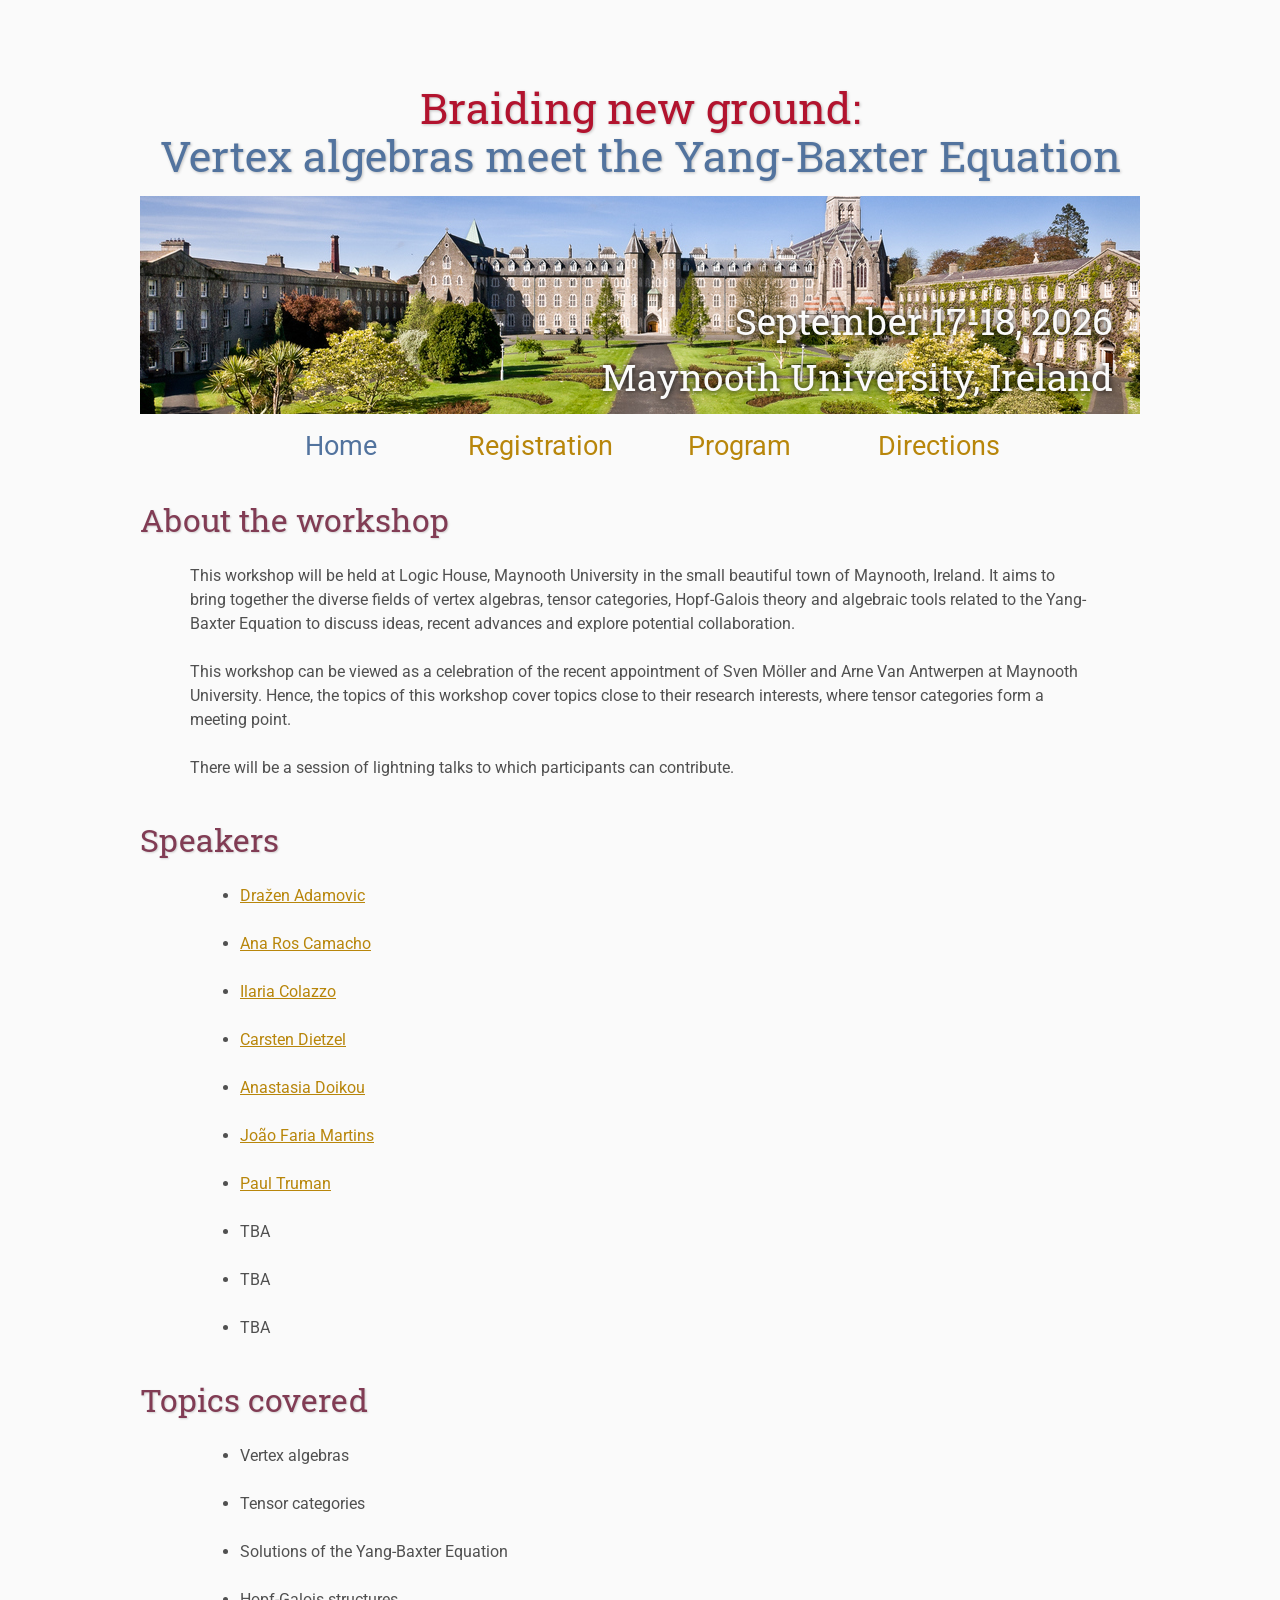
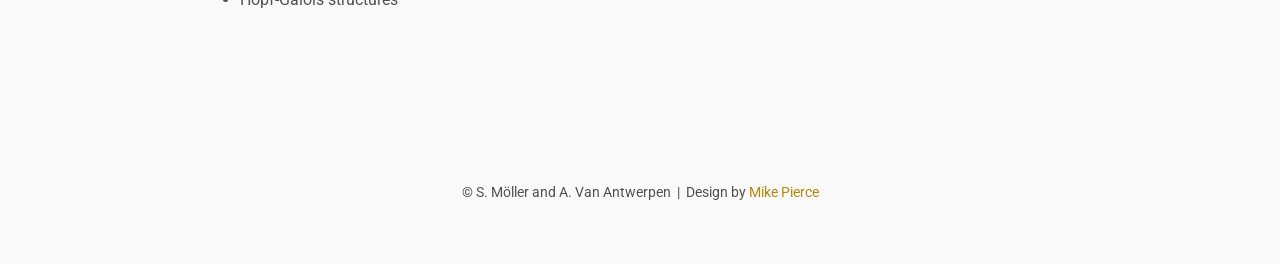
==== index.html @ 73b379f7 "Registration and update program" ====
<!DOCTYPE html>
<html lang='en'>

<head>
    <base href=".">
    <link rel="shortcut icon" type="image/png" href="assets/favicon.png"/>
    <link rel="stylesheet" type="text/css" media="all" href="assets/main.css"/>
    <meta name="description" content="Conference Template">
    <meta name="resource-type" content="document">
    <meta name="distribution" content="global">
    <meta name="KeyWords" content="Conference">
    <title>Braiding new ground: Vertex Algebras meet the Yang-Baxter Equation</title>
</head>

<body>

    <div class="banner">
        <img src="assets/NUIM_Sth_Campus (1).jpg" alt="Conference Template Banner">
        <div class="top-left">
            <span class="title1">Braiding new ground: <br> <br> </span>
                
               <span class="title2"> Vertex algebras meet the Yang-Baxter Equation</span> <!-- <span class="year">2026</span> -->
        </div>
        <div class="bottom-right">
            September 17-18, 2026 <br> Maynooth University, Ireland
        </div>
    </div>

    <table class="navigation">
        <tr>
            <td class="navigation">
                <a class="current" title="Conference Home Page" href=".">Home</a>
            </td>
            <td class="navigation">
                <a title="Register for the Conference" href="registration">Registration</a>
            </td>
            <td class="navigation">
                <a title="Conference Program" href="program">Program</a> 
            </td>
            <td class="navigation">
                <a title="Directions to the Conference" href="directions">Directions</a>
            </td>
           <!-- <td class="navigation">
                <a title="Conference Flyer" href="flyer">Flyer</a>
            </td>-->
        </tr>
    </table>

    <h2>About the workshop</h2>
    <p>
        This workshop will be held at Logic House, Maynooth University in the small beautiful
        town of Maynooth, Ireland. It aims to bring together the diverse
        fields of vertex algebras, tensor categories, Hopf-Galois
        theory and algebraic tools related to the Yang-Baxter Equation
        to discuss ideas, recent advances and explore potential
        collaboration.
    </p>

    <p>
        This workshop can be viewed as a celebration of the recent appointment of 
        Sven Möller and Arne Van Antwerpen at Maynooth University. Hence, the topics of this workshop cover
        topics close to their research interests, where tensor categories form a meeting point. 
             
    </p>
    <p>
        There will be a session of lightning talks to which participants can contribute.
    </p>
    <h2>Speakers</h2>
    <p>
        <ul>
            <li><a href="https://web.math.pmf.unizg.hr/~adamovic/">Dražen Adamovic</a></li><br>
            <li><a href="https://sites.google.com/site/anaroscamacho/">Ana Ros Camacho</a></li> <br>
            <li><a href="https://www.ilariacolazzo.info/"> Ilaria Colazzo</a></li> <br>
            <li><a href="https://sites.google.com/view/carstendietzel/startseite">Carsten Dietzel</a></li> <br>
            <li><a href="https://sites.google.com/view/anastasiadoikou">Anastasia Doikou</a></li> <br>
            <li><a href="https://joaofariamartins.github.io/">João Faria Martins</a></li> <br>
            <li><a href="https://www.keele.ac.uk/scm/staff/paultruman/">Paul Truman</a></li> <br>
            <li>TBA</li> <br>
            <li>TBA</li> <br>
            <li>TBA</li> 
        </ul>
    </p>
    <h2>Topics covered</h2>
    <p>
        <ul>
        <li>Vertex algebras</li> <br>
        <li>Tensor categories</li> <br>
        <li>Solutions of the Yang-Baxter Equation</li> <br>
        <li>Hopf-Galois structures</li>
        </ul>
        
    </p>
    <!--<table class="sponsors">
        <tr>
            <td class="sponsor">
                <a href="http://www.eyebleach.me/">
                    <img src="assets/kitten1.jpg" alt="First Sponsor Name">
                </a>
            </td>
            <td class="sponsor">
                <a href="http://www.eyebleach.me/">
                    <img src="assets/kitten2.jpg" alt="Second Sponsor Name" style="width: 80%">
                </a>
            </td>
            <td class="sponsor">
                <a href="http://www.eyebleach.me/">
                    <img src="assets/kitten3.jpg" alt="Third Sponsor Name">
                </a>
            </td>
        </tr>
    </table>-->

    <footer>
        &copy; S. Möller and A. Van Antwerpen
        &nbsp;|&nbsp; Design by <a href="https://github.com/mikepierce">Mike Pierce</a>
    </footer>

</body>
</html>
---- assets/main.css ----
/* main.css */

/* These are the colors and fonts used throughout the webpage.
 * I've listed them here so that a user may easily
 * do a search-and-replace for these to change the site theme.
 *   'Roboto',sans-serif; Font for the title text
 *   'Roboto-Slab',serif; Font for the body text 
 *   #fafafa; Background color of the site
 *   #505050; Foreground (text) color of the site
 *   #52739e; Navy, "Template" in the logo, current page in navigation, special titles in the Program
 *   #b2132e; Reddish, "Conference" in the logo, hover color for links
 *   #813c54; Heading color, titles in the Program
 *   #b8860b; Dark Goldenrod, color for links
 */

@import url('https://fonts.googleapis.com/css?family=Roboto%7CRoboto+Slab');

*{
    border:0;
    font:inherit;
    font-size:1em;
    margin:0;
    padding:0;
    vertical-align:baseline;
}

body{
    background-color: #fafafa;
    background-size: cover;
    background-attachment: fixed;
    color: #505050; 
    text-align:left;
    font-family:'Roboto',sans-serif;
    font-size:1em;
    line-height:1.5em;
    margin: 60px auto;
    width: 1000px;
}

a{color: #b8860b; text-decoration:none;}
a.current{color: #52739e;}
a.current:hover{color: #e82945;}
a:hover{color: #b2132e;}
a:active{color: #e82945;}
h1,h2,h3,h4{clear:left; color: #813c54; margin:1.5em 0em 1em 0em; font-family:'Roboto Slab',serif; text-shadow: 1px 1px 2px #d0d0d0;}
h1{font-size:2.67em;}
h2{font-size:2.00em;}
h3{font-size:1.67em;}
h4{font-size:1.33em;}
p{ margin:24px auto 24px auto; padding:0px; width:900px; text-align:left;}
li a, p a {text-decoration:underline; text-decoration-color:#b8860b;}
 ul{list-style-type: disc; margin:24px auto 24px auto; padding:0px; width:800px; text-align:left;}
ul li{list-style-type: disc; margin:0px auto 0px auto; padding:0px; text-align:left; font-size: 1em;}
i,em{font-style:italic;}
b,strong{font-weight:bold;}
sup{
    vertical-align: super;
    font-size: 0.8em;
    line-height: 0;
}
sub{
    vertical-align: sub;
    font-size: 0.8em;
    line-height: 0;
}
table{
    width: 1000px;
    margin: 12px auto 24px auto;
    float: center;
    /* UNCOMMENT THIS FOR DEBUGGING THE ALIGNMENT */
    /*border: 1px solid black;*/
}
th,td{
    text-align: left;
    /* UNCOMMENT THIS FOR DEBUGGING THE ALIGNMENT */
    /*border: 1px solid black;*/
}

/* Website Banner */
.banner {position: relative; font-family:'Roboto Slab',serif;}
.top-left {font-size:2.7em; color: #505050; background: #fafafa; text-align: center; width: 1000px; height: 80px; position: absolute; padding: 36px 0 20px 0; top: 0px;}
.bottom-right {font-size:2.33em; color: #fafafa; line-height: 1.5em; width: auto; height: 100px; padding: 0px 27px 27px 0px; text-align: right; position: absolute; bottom: 0px; right: 0px; text-shadow: 0px 0px 6px #000000;}

/* Conference Title Logo */
.title1{color: #b2132e; text-shadow: 1px 1px 3px #c0c0c0;} 
.title2{color: #52739e; text-shadow: 1px 1px 3px #c0c0c0;}
.year{color: #505050; font-size:0.67em; font-weight: lighter;}

/* Navigation Links (Home, Registration, etc) */
table.navigation{width:800px;}
td.navigation{font-size:1.67em; white-space:nowrap; width:20%; text-align:center; vertical-align:middle; padding:0px 0px 0px 0px;}

/* Sponsor Images */
table.sponsors{width:800px;}
td.sponsor{white-space:nowrap; width:33%; text-align:center; vertical-align:middle; padding:0px 0px 0px 0px;}
td.sponsor img{width: 100%}

/* The Table on the Program Page */
td.room{padding: 4px 12px 4px 4px; width: 90%; vertical-align:bottom; font-size:1.67em; color: #52739e; height:32px;}
td.date{white-space:nowrap; width:130px; text-align:right; vertical-align:top; padding:4px 16px 0px 0px;}
td.title{padding: 4px 12px 4px 4px; width: 90%; vertical-align:top; font-size:1.5em; color: #813c54; height:32px; font-family:'Roboto Slab',serif; text-shadow: 1px 1px 2px #d0d0d0; }
td.title-special{padding: 4px 12px 4px 4px; width: 90%; vertical-align:top; font-size:1.67em; color: #52739e; height:32px; font-family:'Roboto Slab',serif; text-shadow: 1px 1px 2px #d0d0d0;}
td.speaker{padding: 4px 12px 4px 4px; font-style: italic; font-size:1em; max-height:999999px}
td.abstract{padding: 4px 12px 12px 4px; font-size:1em; max-height:999999px}
td.abstract img{display: block; margin: 4px auto 8px auto}
table.plenary{padding-top: 8px; background: #ffffff;}

/* Registration and Directions iframes and Images */
iframe.registration{display:block; margin:1em auto 2em auto; width:700px; height:1400px; border:none;}
iframe.directions{display:block; margin:1em auto 2em auto; width:800px; height:400px; border:none;}
img.center{display:block; width:67%; margin:1em auto 2em auto;}

/* Flyer Images */
table.flyers{width:800px;}
td.flyer{white-space:nowrap; width:50%; text-align:center; vertical-align:middle; padding:0px 0px 0px 0px;}
td.sponsor img{width: 100%}

footer{font-size:0.875em; margin-top:12em; text-align:center;}

/* My hacky way of making the site mobile-friendly */
@media only screen and (max-width: 1100px) {
    h2{font-size:3.00em;}
    p{font-size:1.5em; line-height:1.5em;}
    th,td,tr{font-size:1.5em; line-height:1.5em;}
    td.date{font-size:1em; padding-top:0.5em;}
    td.navigation{font-size:1.5em; padding:0px 20px 0px 20px;}
    table.footer{font-size:0.33em;}
}
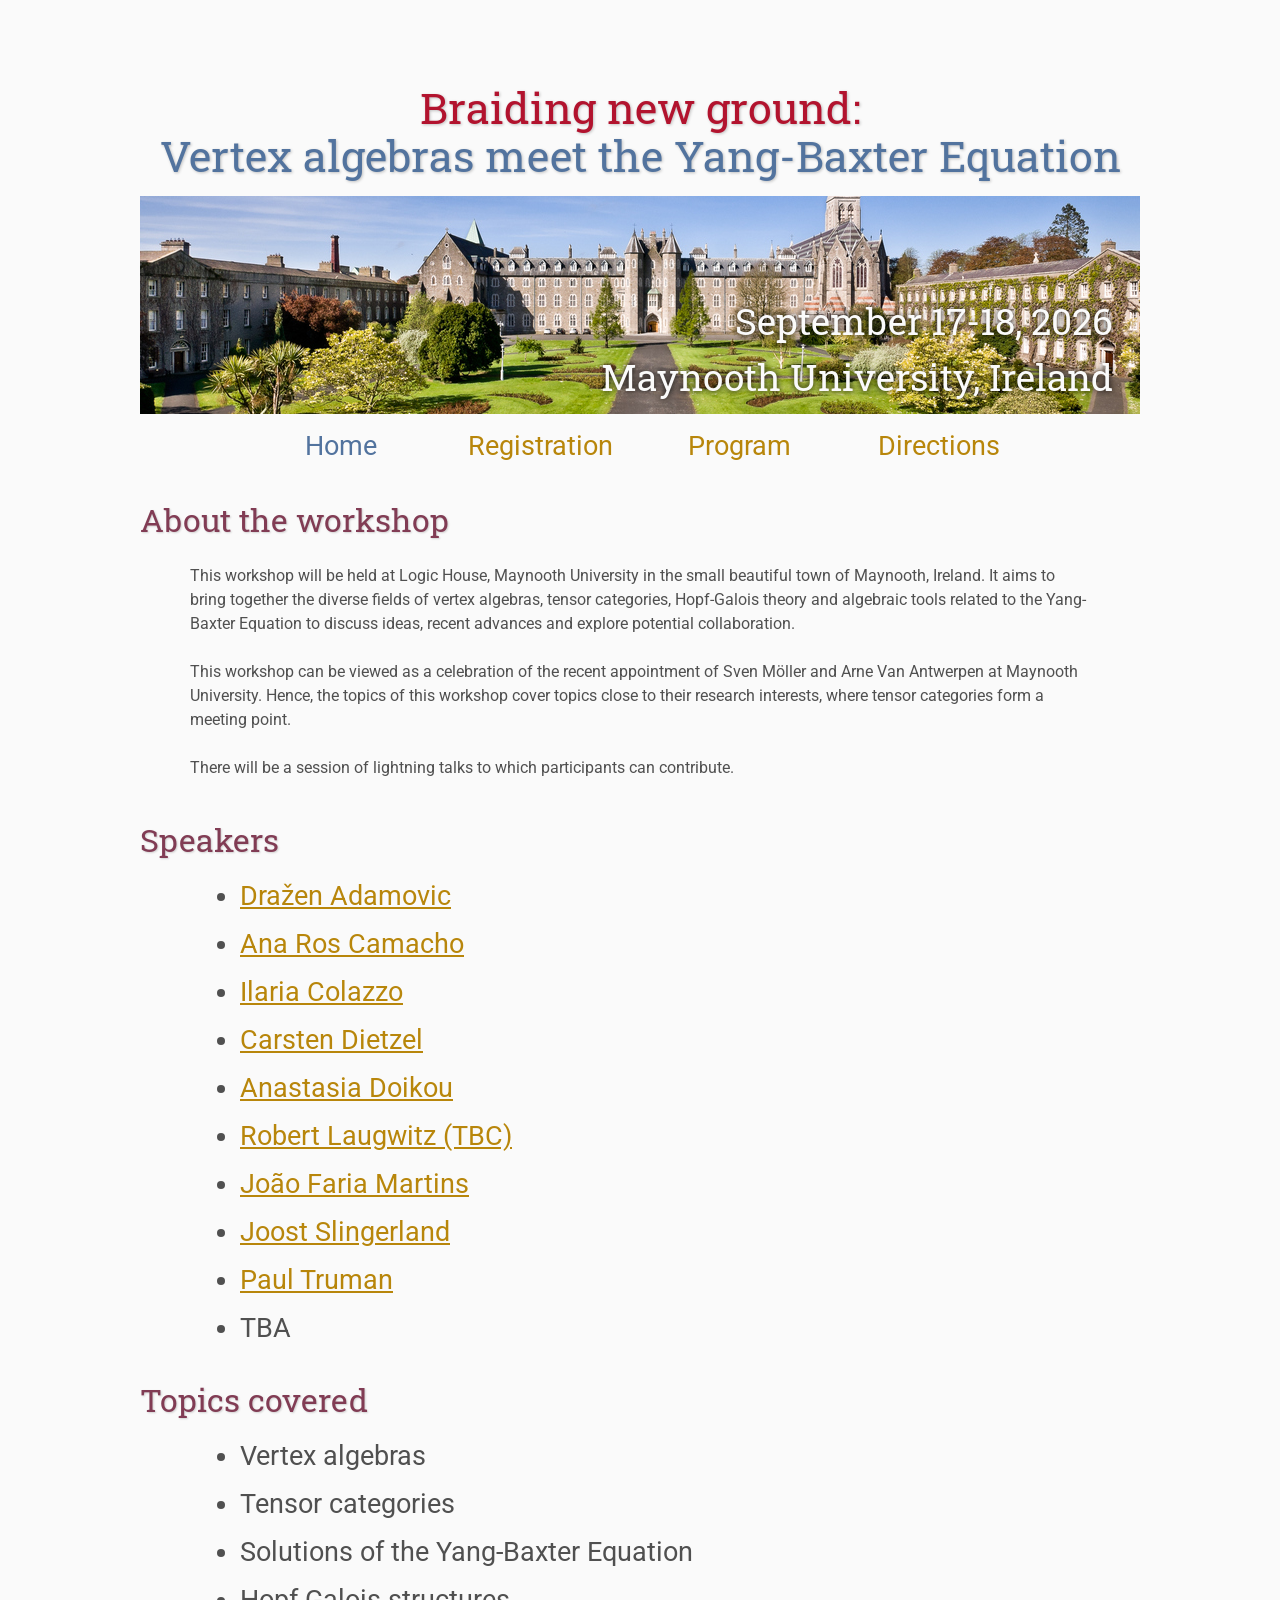
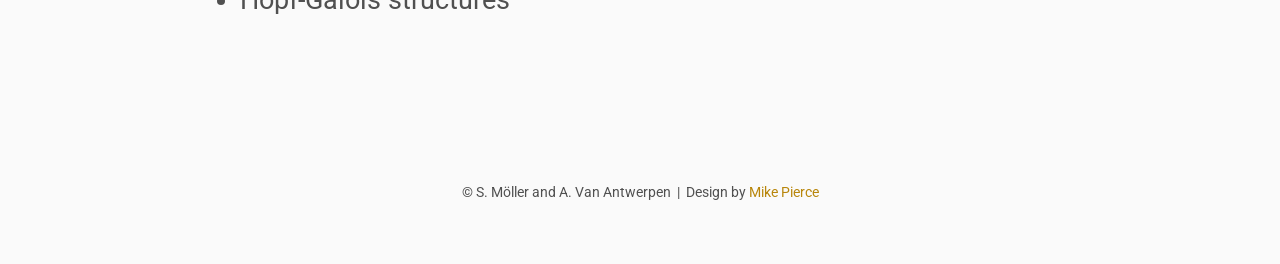
==== commit 58152219: "Speaker changes plus program" ====
--- a/index.html
+++ b/index.html
@@ -73,10 +73,10 @@
             <li><a href="https://www.ilariacolazzo.info/"> Ilaria Colazzo</a></li> <br>
             <li><a href="https://sites.google.com/view/carstendietzel/startseite">Carsten Dietzel</a></li> <br>
             <li><a href="https://sites.google.com/view/anastasiadoikou">Anastasia Doikou</a></li> <br>
+            <li><a href="https://robert-laugwitz.github.io/">Robert Laugwitz (TBC)</a> </li> <br>
             <li><a href="https://joaofariamartins.github.io/">João Faria Martins</a></li> <br>
+            <li><a href="http://www.thphys.nuim.ie/staff/joost/">Joost Slingerland</a></li> <br>
             <li><a href="https://www.keele.ac.uk/scm/staff/paultruman/">Paul Truman</a></li> <br>
-            <li>TBA</li> <br>
-            <li>TBA</li> <br>
             <li>TBA</li> 
         </ul>
     </p>
--- a/assets/main.css
+++ b/assets/main.css
@@ -50,7 +50,7 @@
 p{ margin:24px auto 24px auto; padding:0px; width:900px; text-align:left;}
 li a, p a {text-decoration:underline; text-decoration-color:#b8860b;}
  ul{list-style-type: disc; margin:24px auto 24px auto; padding:0px; width:800px; text-align:left;}
-ul li{list-style-type: disc; margin:0px auto 0px auto; padding:0px; text-align:left; font-size: 1em;}
+ul li{list-style-type: disc; margin:0px auto 0px auto; padding:0px; text-align:left; font-size: 1.67em;}
 i,em{font-style:italic;}
 b,strong{font-weight:bold;}
 sup{
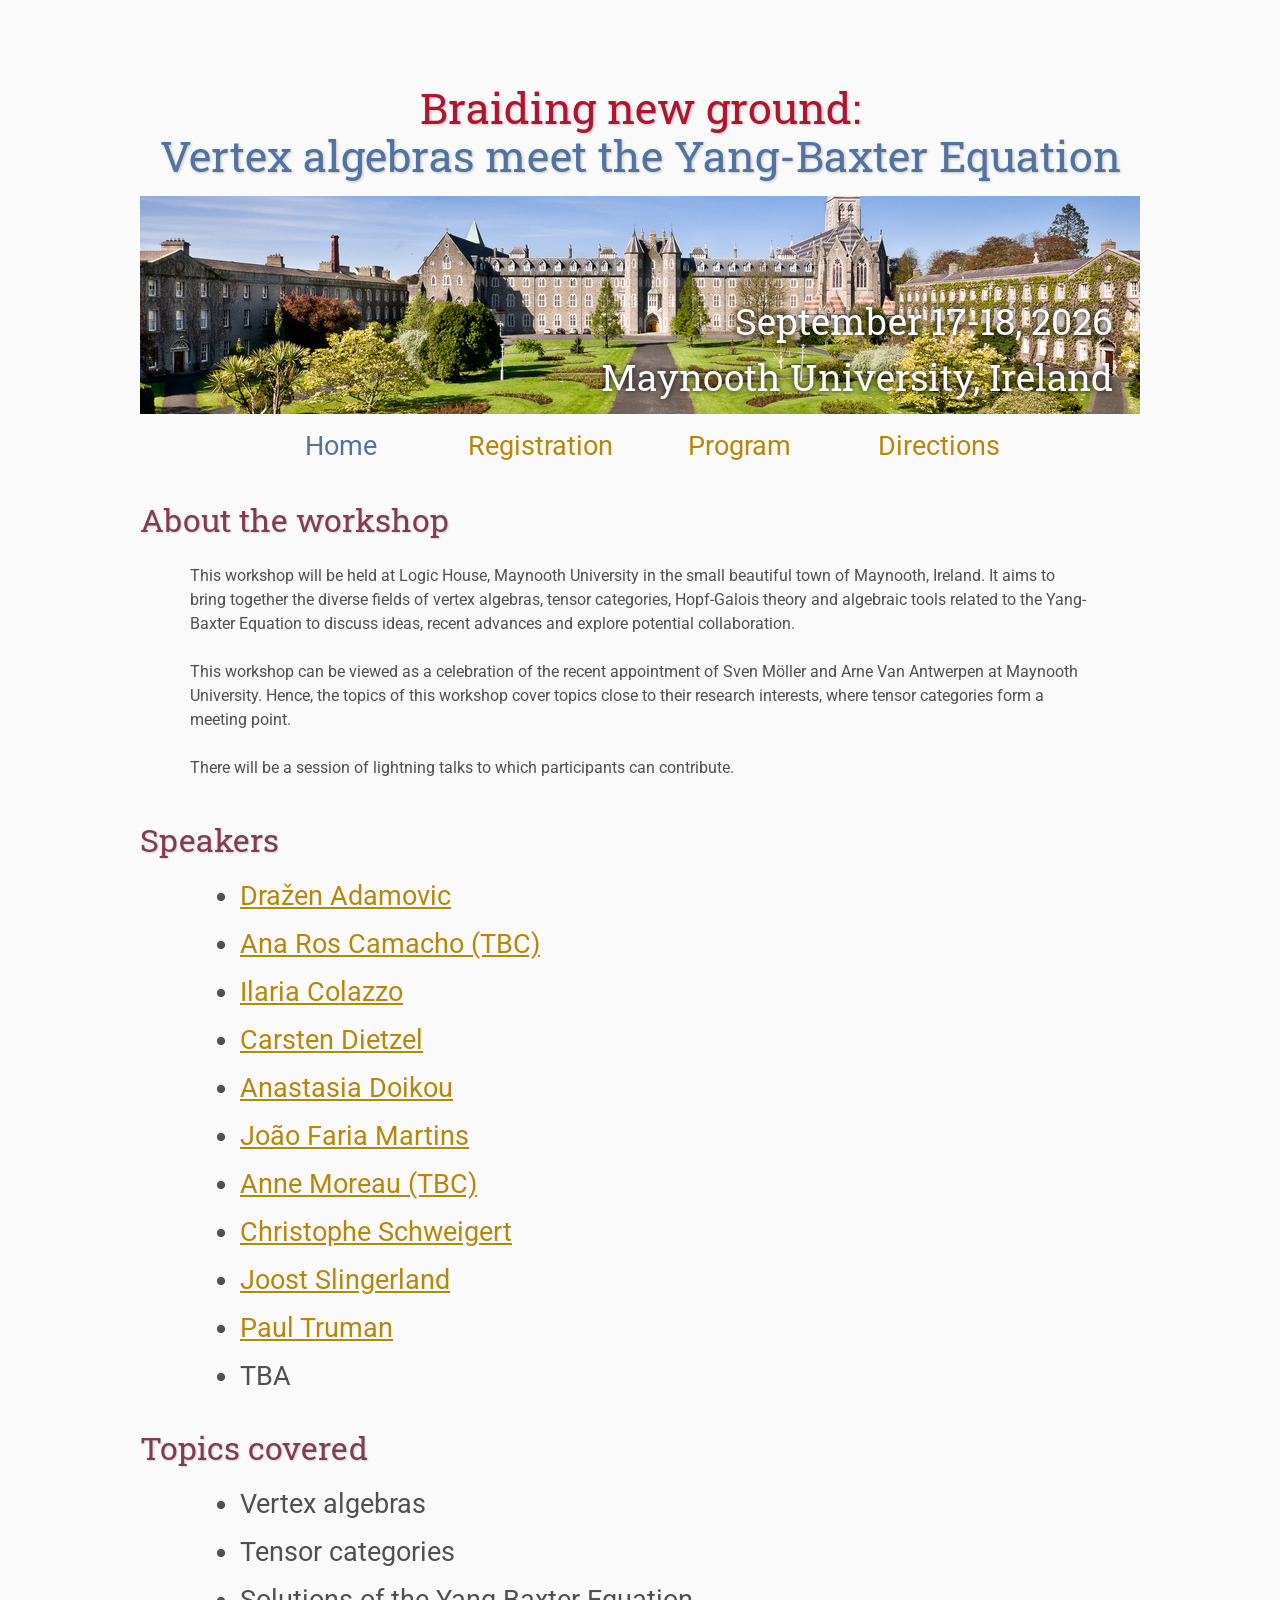
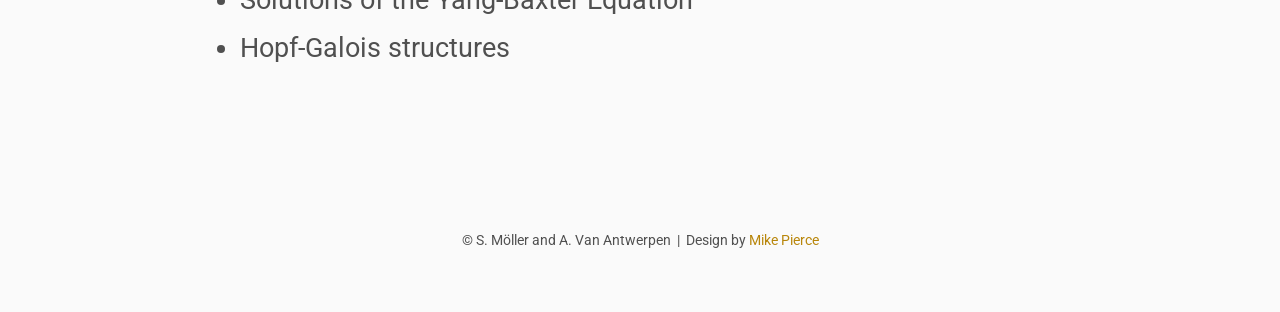
==== commit ceebb428: "Updated the speakers" ====
--- a/index.html
+++ b/index.html
@@ -69,12 +69,13 @@
     <p>
         <ul>
             <li><a href="https://web.math.pmf.unizg.hr/~adamovic/">Dražen Adamovic</a></li><br>
-            <li><a href="https://sites.google.com/site/anaroscamacho/">Ana Ros Camacho</a></li> <br>
+            <li><a href="https://sites.google.com/site/anaroscamacho/">Ana Ros Camacho (TBC)</a></li> <br>
             <li><a href="https://www.ilariacolazzo.info/"> Ilaria Colazzo</a></li> <br>
             <li><a href="https://sites.google.com/view/carstendietzel/startseite">Carsten Dietzel</a></li> <br>
             <li><a href="https://sites.google.com/view/anastasiadoikou">Anastasia Doikou</a></li> <br>
-            <li><a href="https://robert-laugwitz.github.io/">Robert Laugwitz (TBC)</a> </li> <br>
             <li><a href="https://joaofariamartins.github.io/">João Faria Martins</a></li> <br>
+            <li><a href="https://www.imo.universite-paris-saclay.fr/~anne.moreau/index-en.htm">Anne Moreau (TBC)</a> </li> <br>
+            <li><a href="https://christophschweigert.github.io/">Christophe Schweigert</a> </li> <br>
             <li><a href="http://www.thphys.nuim.ie/staff/joost/">Joost Slingerland</a></li> <br>
             <li><a href="https://www.keele.ac.uk/scm/staff/paultruman/">Paul Truman</a></li> <br>
             <li>TBA</li> 
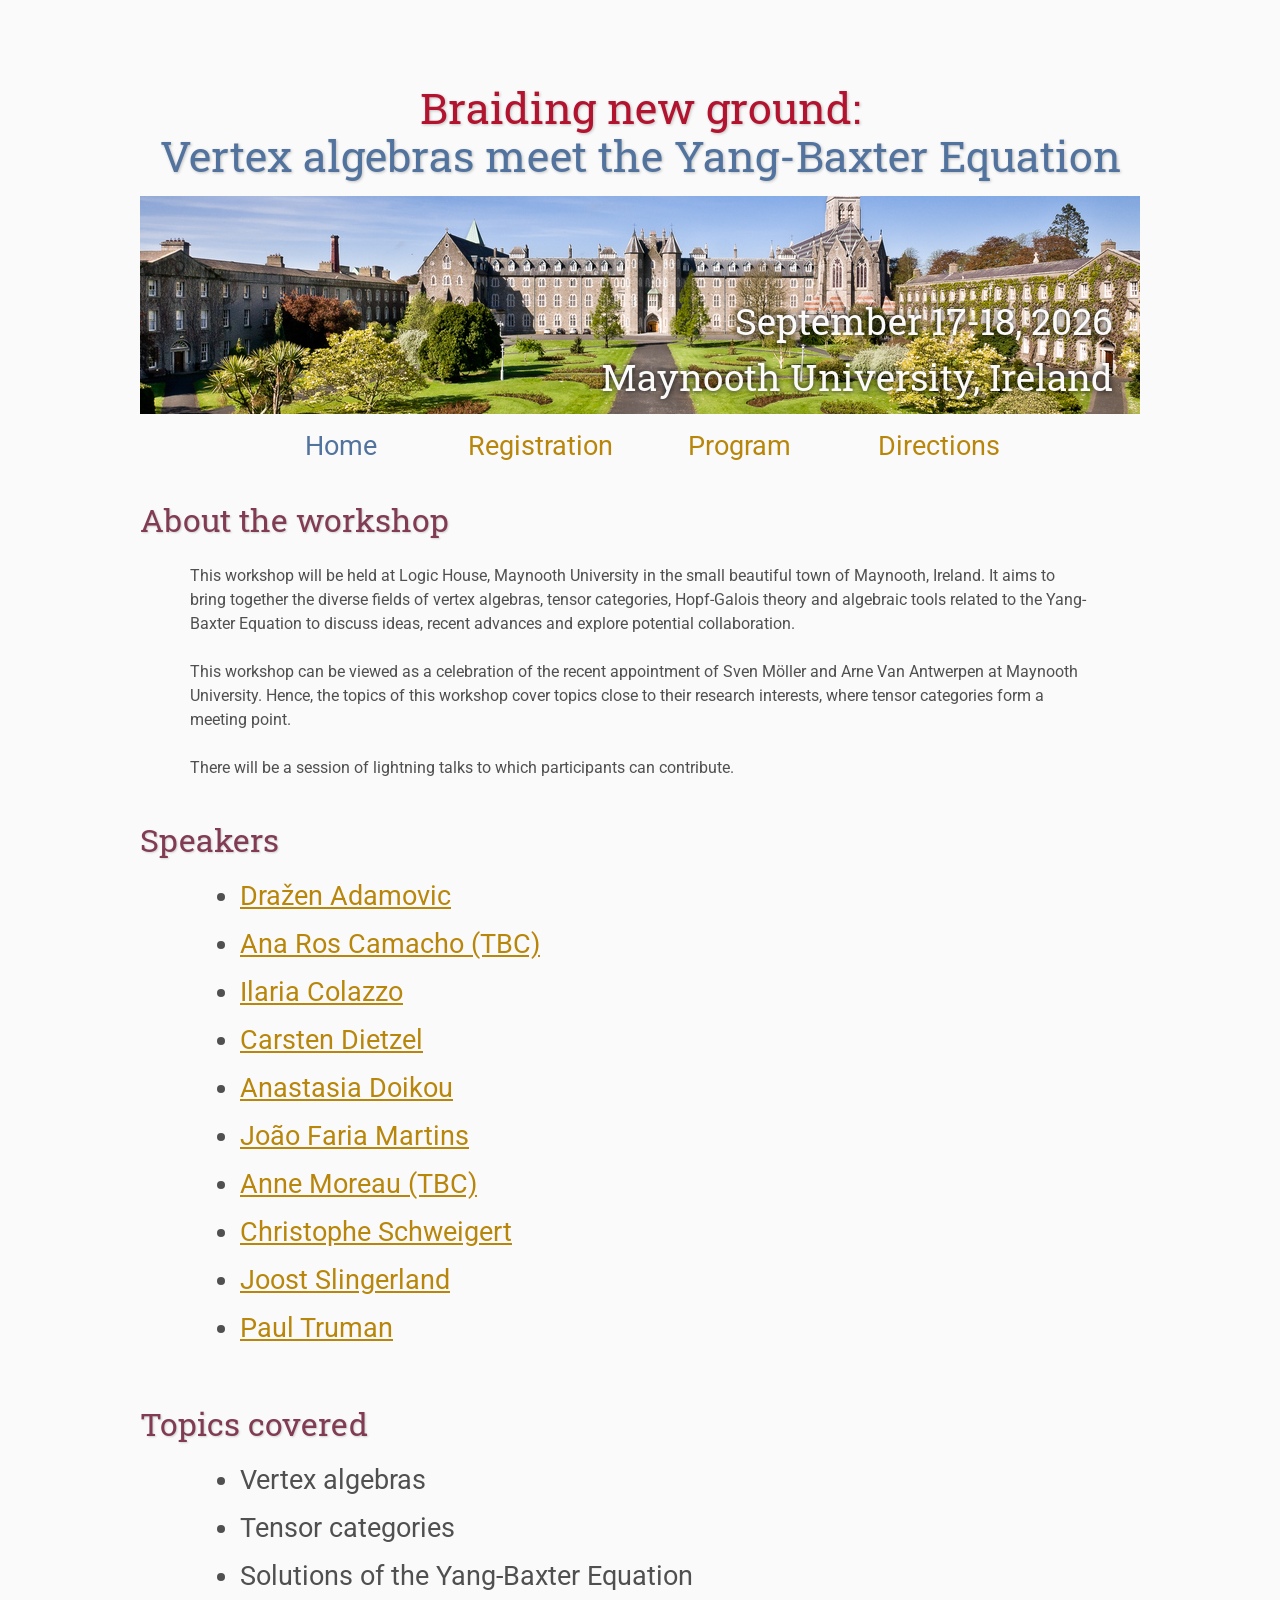
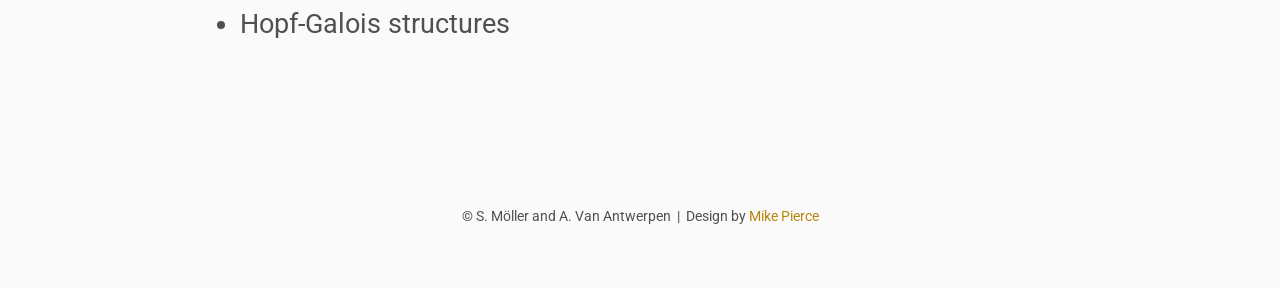
==== commit 8ade84c7: "removed TBA" ====
--- a/index.html
+++ b/index.html
@@ -77,8 +77,7 @@
             <li><a href="https://www.imo.universite-paris-saclay.fr/~anne.moreau/index-en.htm">Anne Moreau (TBC)</a> </li> <br>
             <li><a href="https://christophschweigert.github.io/">Christophe Schweigert</a> </li> <br>
             <li><a href="http://www.thphys.nuim.ie/staff/joost/">Joost Slingerland</a></li> <br>
-            <li><a href="https://www.keele.ac.uk/scm/staff/paultruman/">Paul Truman</a></li> <br>
-            <li>TBA</li> 
+            <li><a href="https://www.keele.ac.uk/scm/staff/paultruman/">Paul Truman</a></li> <br> 
         </ul>
     </p>
     <h2>Topics covered</h2>
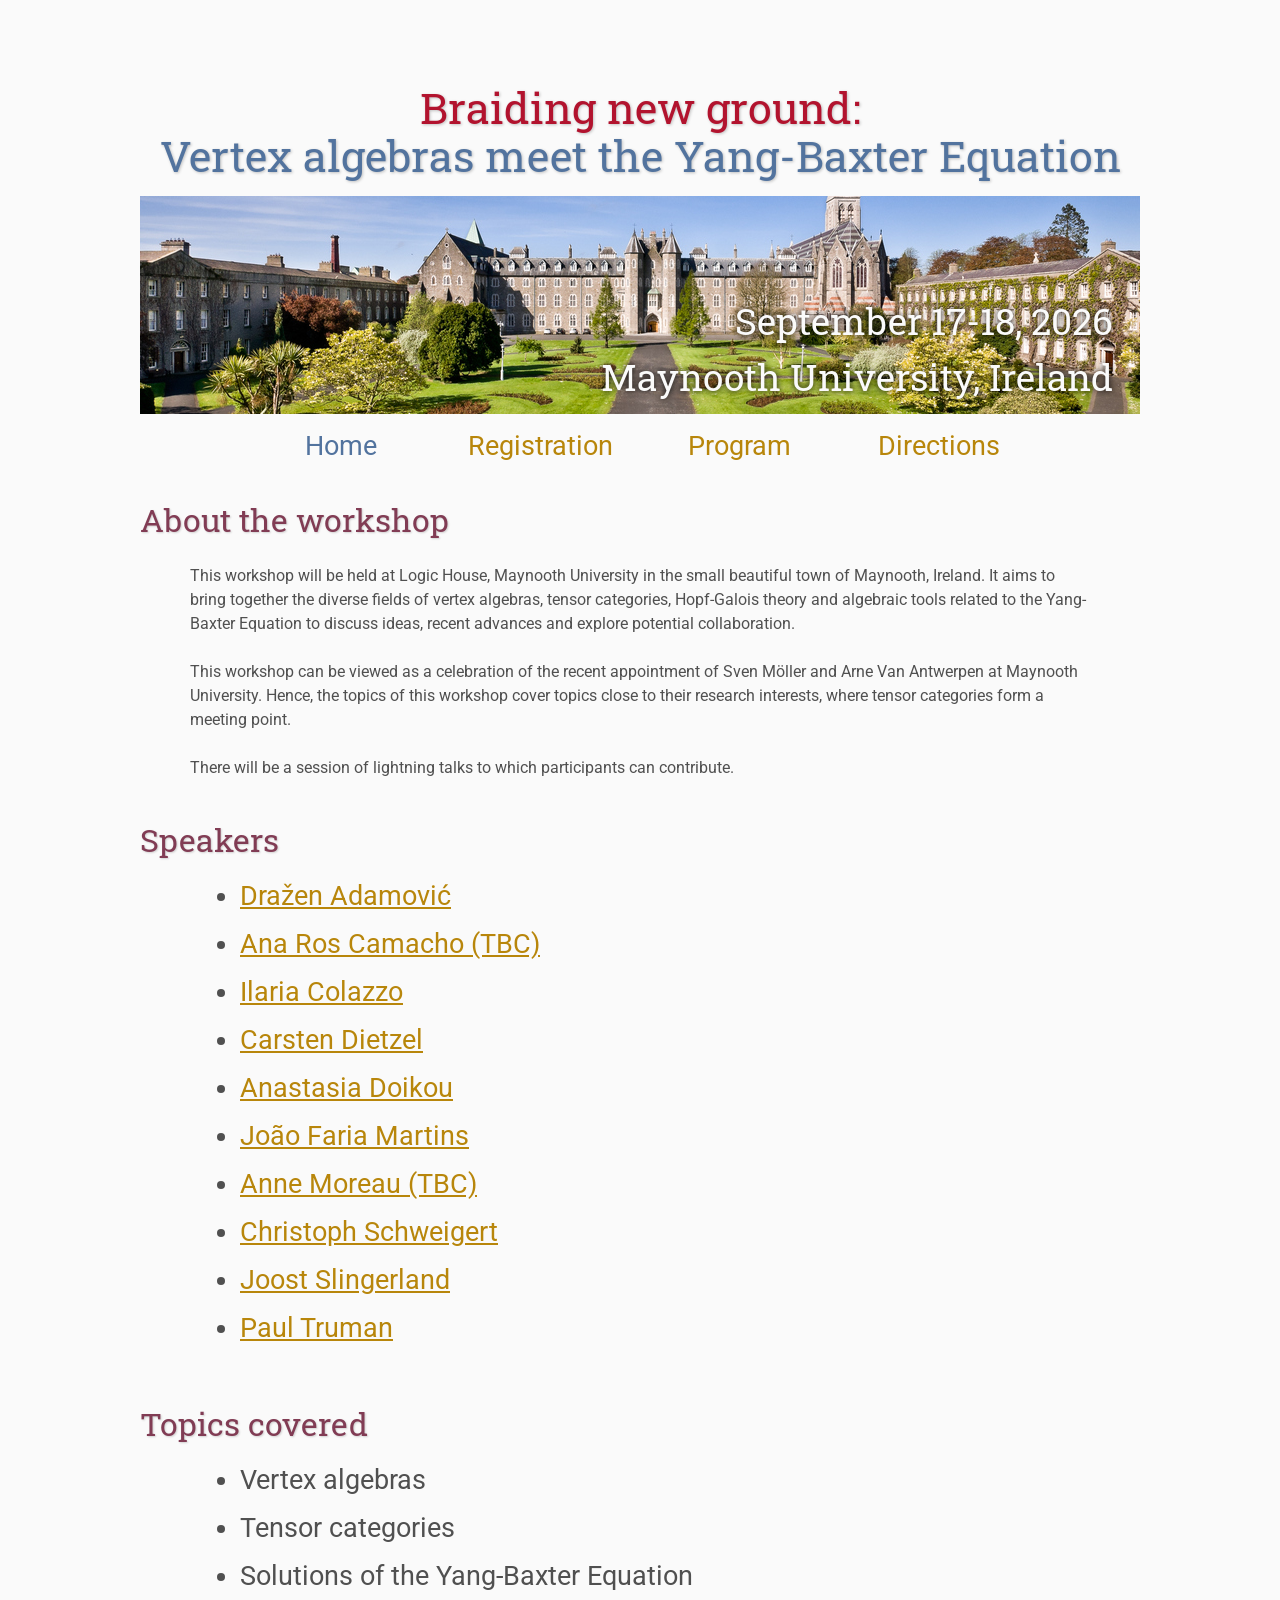
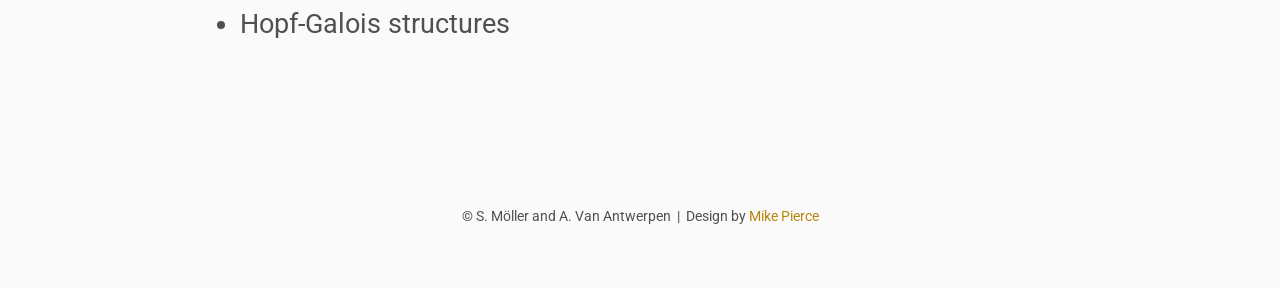
==== commit 04a8ce15: "Fix spelling errors" ====
--- a/index.html
+++ b/index.html
@@ -68,14 +68,14 @@
     <h2>Speakers</h2>
     <p>
         <ul>
-            <li><a href="https://web.math.pmf.unizg.hr/~adamovic/">Dražen Adamovic</a></li><br>
+            <li><a href="https://web.math.pmf.unizg.hr/~adamovic/">Dražen Adamović</a></li><br>
             <li><a href="https://sites.google.com/site/anaroscamacho/">Ana Ros Camacho (TBC)</a></li> <br>
             <li><a href="https://www.ilariacolazzo.info/"> Ilaria Colazzo</a></li> <br>
             <li><a href="https://sites.google.com/view/carstendietzel/startseite">Carsten Dietzel</a></li> <br>
             <li><a href="https://sites.google.com/view/anastasiadoikou">Anastasia Doikou</a></li> <br>
             <li><a href="https://joaofariamartins.github.io/">João Faria Martins</a></li> <br>
             <li><a href="https://www.imo.universite-paris-saclay.fr/~anne.moreau/index-en.htm">Anne Moreau (TBC)</a> </li> <br>
-            <li><a href="https://christophschweigert.github.io/">Christophe Schweigert</a> </li> <br>
+            <li><a href="https://christophschweigert.github.io/">Christoph Schweigert</a> </li> <br>
             <li><a href="http://www.thphys.nuim.ie/staff/joost/">Joost Slingerland</a></li> <br>
             <li><a href="https://www.keele.ac.uk/scm/staff/paultruman/">Paul Truman</a></li> <br> 
         </ul>
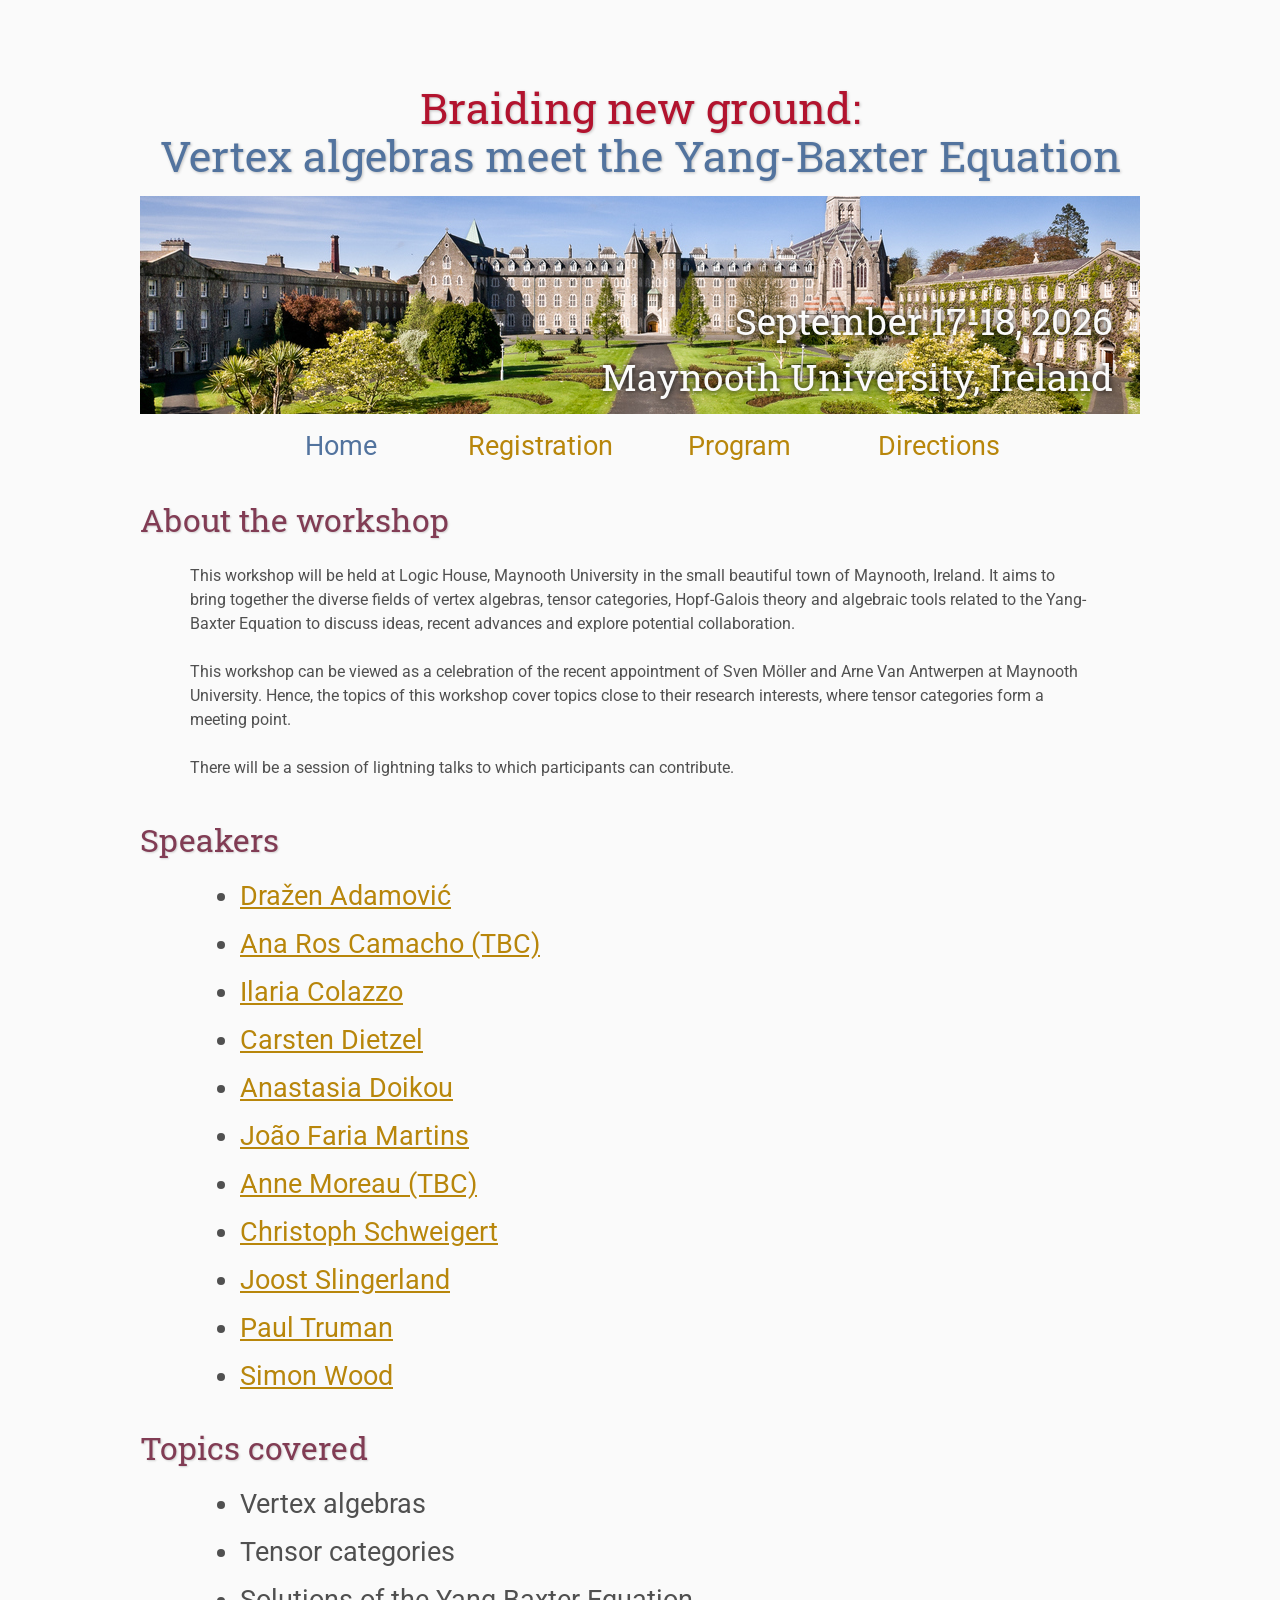
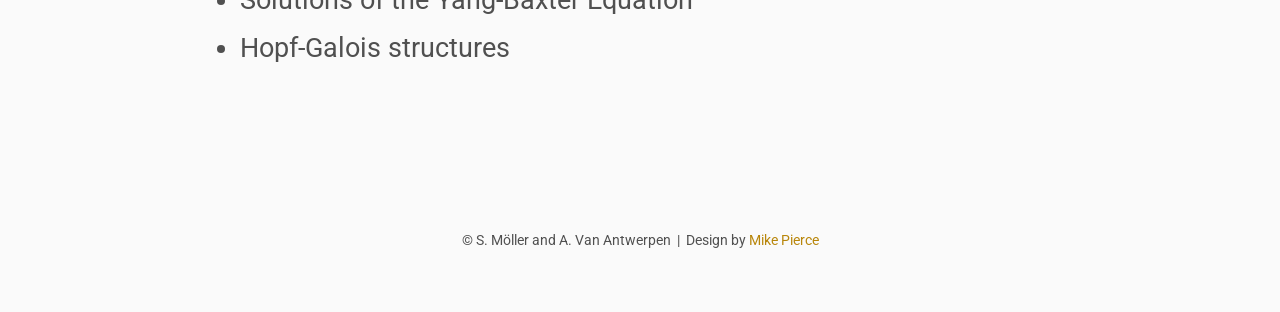
==== commit a380bf69: "Add Simon Wood as speaker" ====
--- a/index.html
+++ b/index.html
@@ -77,7 +77,8 @@
             <li><a href="https://www.imo.universite-paris-saclay.fr/~anne.moreau/index-en.htm">Anne Moreau (TBC)</a> </li> <br>
             <li><a href="https://christophschweigert.github.io/">Christoph Schweigert</a> </li> <br>
             <li><a href="http://www.thphys.nuim.ie/staff/joost/">Joost Slingerland</a></li> <br>
-            <li><a href="https://www.keele.ac.uk/scm/staff/paultruman/">Paul Truman</a></li> <br> 
+            <li><a href="https://www.keele.ac.uk/scm/staff/paultruman/">Paul Truman</a></li> <br>
+            <li><a href="https://profiles.cardiff.ac.uk/staff/woodsi">Simon Wood</a></li>
         </ul>
     </p>
     <h2>Topics covered</h2>
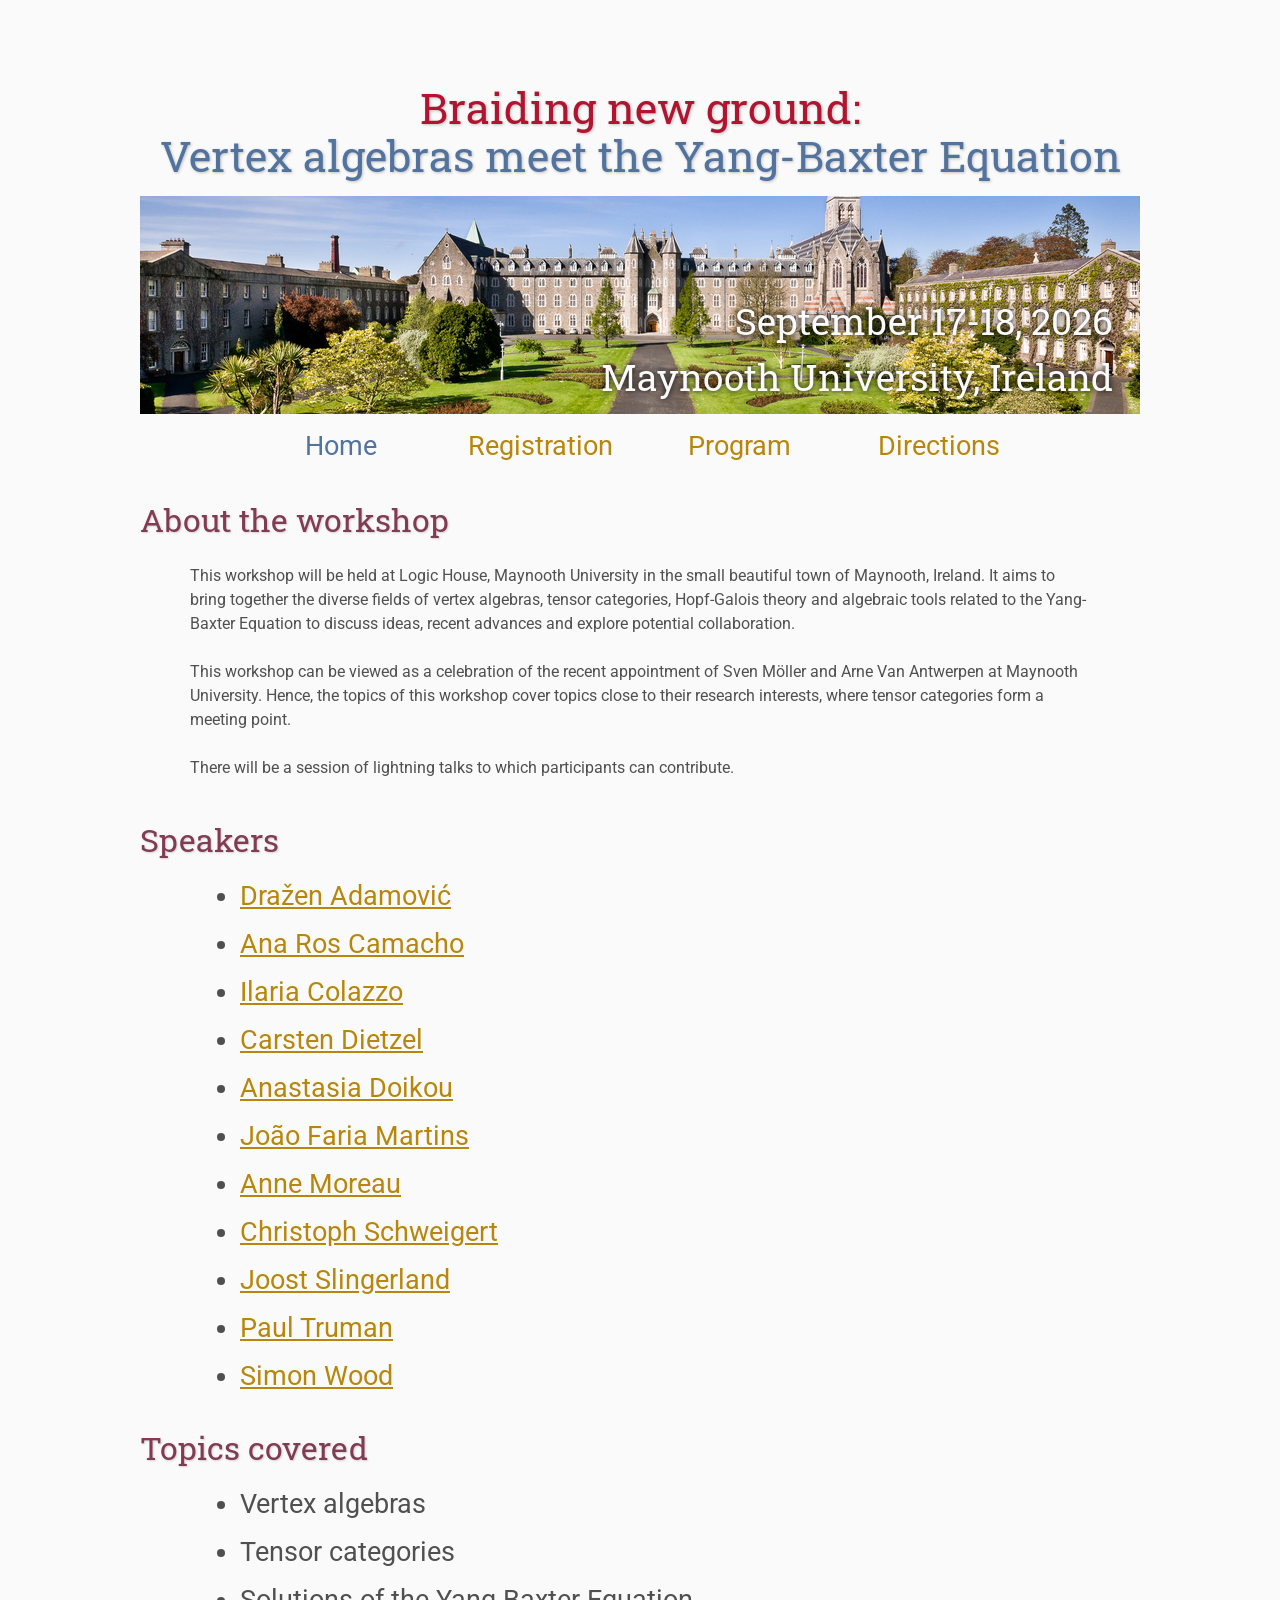
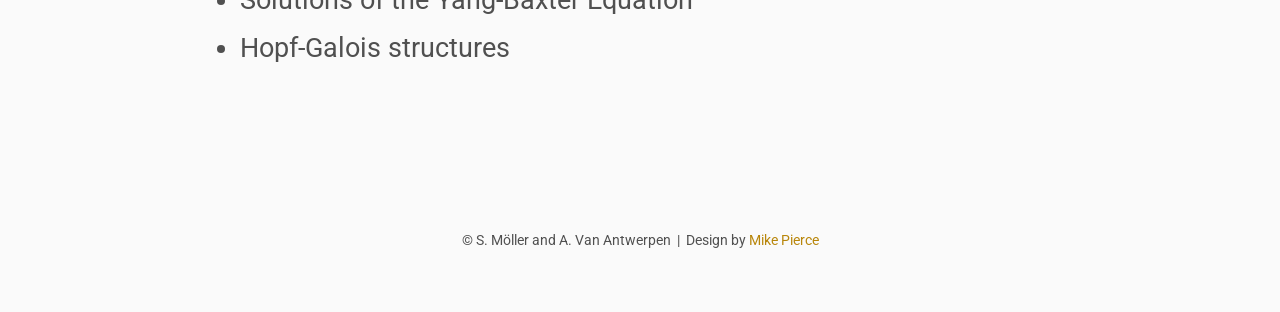
==== commit ce0b1956: "TBC removed" ====
--- a/index.html
+++ b/index.html
@@ -69,12 +69,12 @@
     <p>
         <ul>
             <li><a href="https://web.math.pmf.unizg.hr/~adamovic/">Dražen Adamović</a></li><br>
-            <li><a href="https://sites.google.com/site/anaroscamacho/">Ana Ros Camacho (TBC)</a></li> <br>
+            <li><a href="https://sites.google.com/site/anaroscamacho/">Ana Ros Camacho</a></li> <br>
             <li><a href="https://www.ilariacolazzo.info/"> Ilaria Colazzo</a></li> <br>
             <li><a href="https://sites.google.com/view/carstendietzel/startseite">Carsten Dietzel</a></li> <br>
             <li><a href="https://sites.google.com/view/anastasiadoikou">Anastasia Doikou</a></li> <br>
             <li><a href="https://joaofariamartins.github.io/">João Faria Martins</a></li> <br>
-            <li><a href="https://www.imo.universite-paris-saclay.fr/~anne.moreau/index-en.htm">Anne Moreau (TBC)</a> </li> <br>
+            <li><a href="https://www.imo.universite-paris-saclay.fr/~anne.moreau/index-en.htm">Anne Moreau</a> </li> <br>
             <li><a href="https://christophschweigert.github.io/">Christoph Schweigert</a> </li> <br>
             <li><a href="http://www.thphys.nuim.ie/staff/joost/">Joost Slingerland</a></li> <br>
             <li><a href="https://www.keele.ac.uk/scm/staff/paultruman/">Paul Truman</a></li> <br>
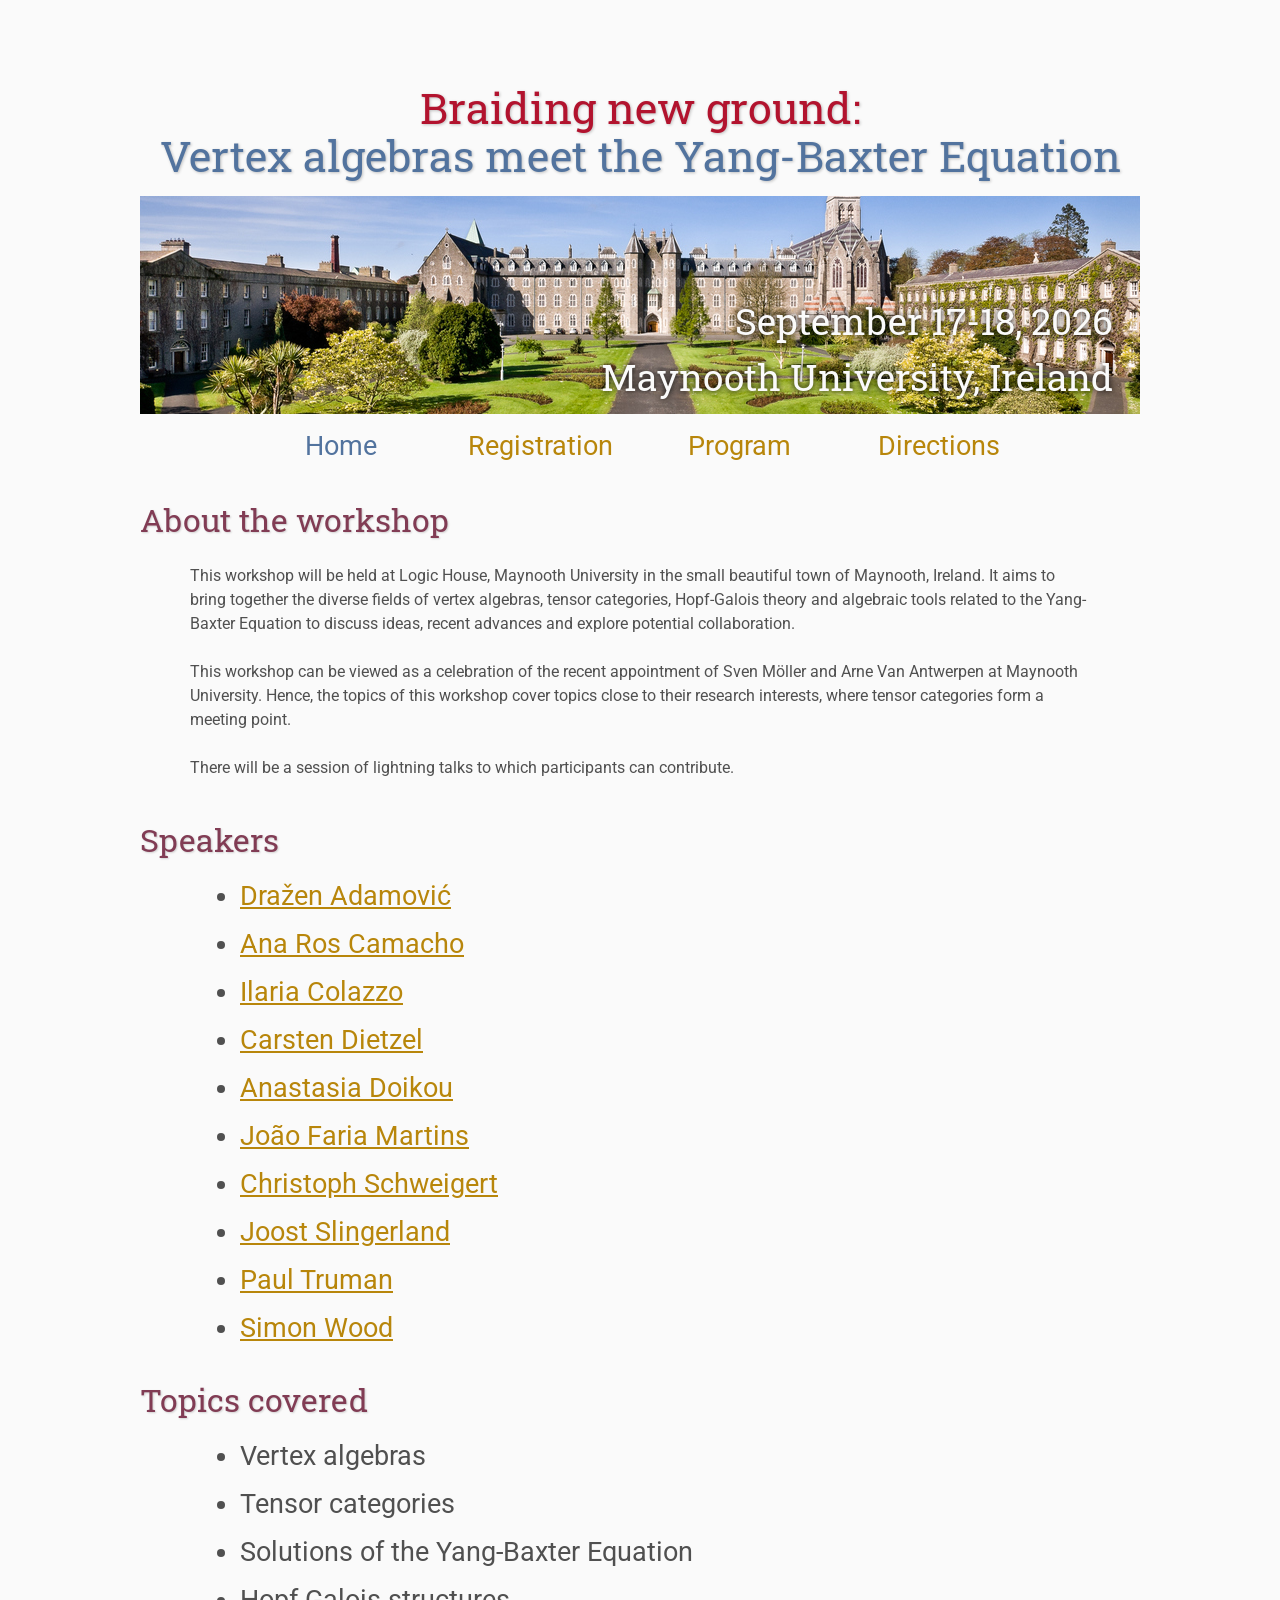
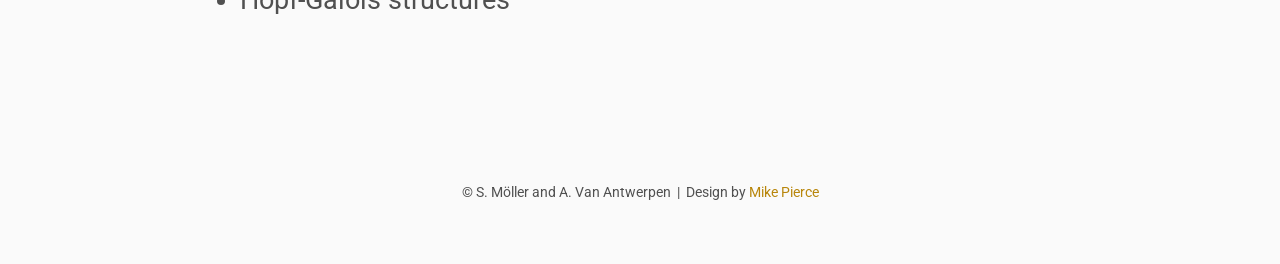
==== commit df0bd697: "Deleted Anne Moreau" ====
--- a/index.html
+++ b/index.html
@@ -74,7 +74,6 @@
             <li><a href="https://sites.google.com/view/carstendietzel/startseite">Carsten Dietzel</a></li> <br>
             <li><a href="https://sites.google.com/view/anastasiadoikou">Anastasia Doikou</a></li> <br>
             <li><a href="https://joaofariamartins.github.io/">João Faria Martins</a></li> <br>
-            <li><a href="https://www.imo.universite-paris-saclay.fr/~anne.moreau/index-en.htm">Anne Moreau</a> </li> <br>
             <li><a href="https://christophschweigert.github.io/">Christoph Schweigert</a> </li> <br>
             <li><a href="http://www.thphys.nuim.ie/staff/joost/">Joost Slingerland</a></li> <br>
             <li><a href="https://www.keele.ac.uk/scm/staff/paultruman/">Paul Truman</a></li> <br>
